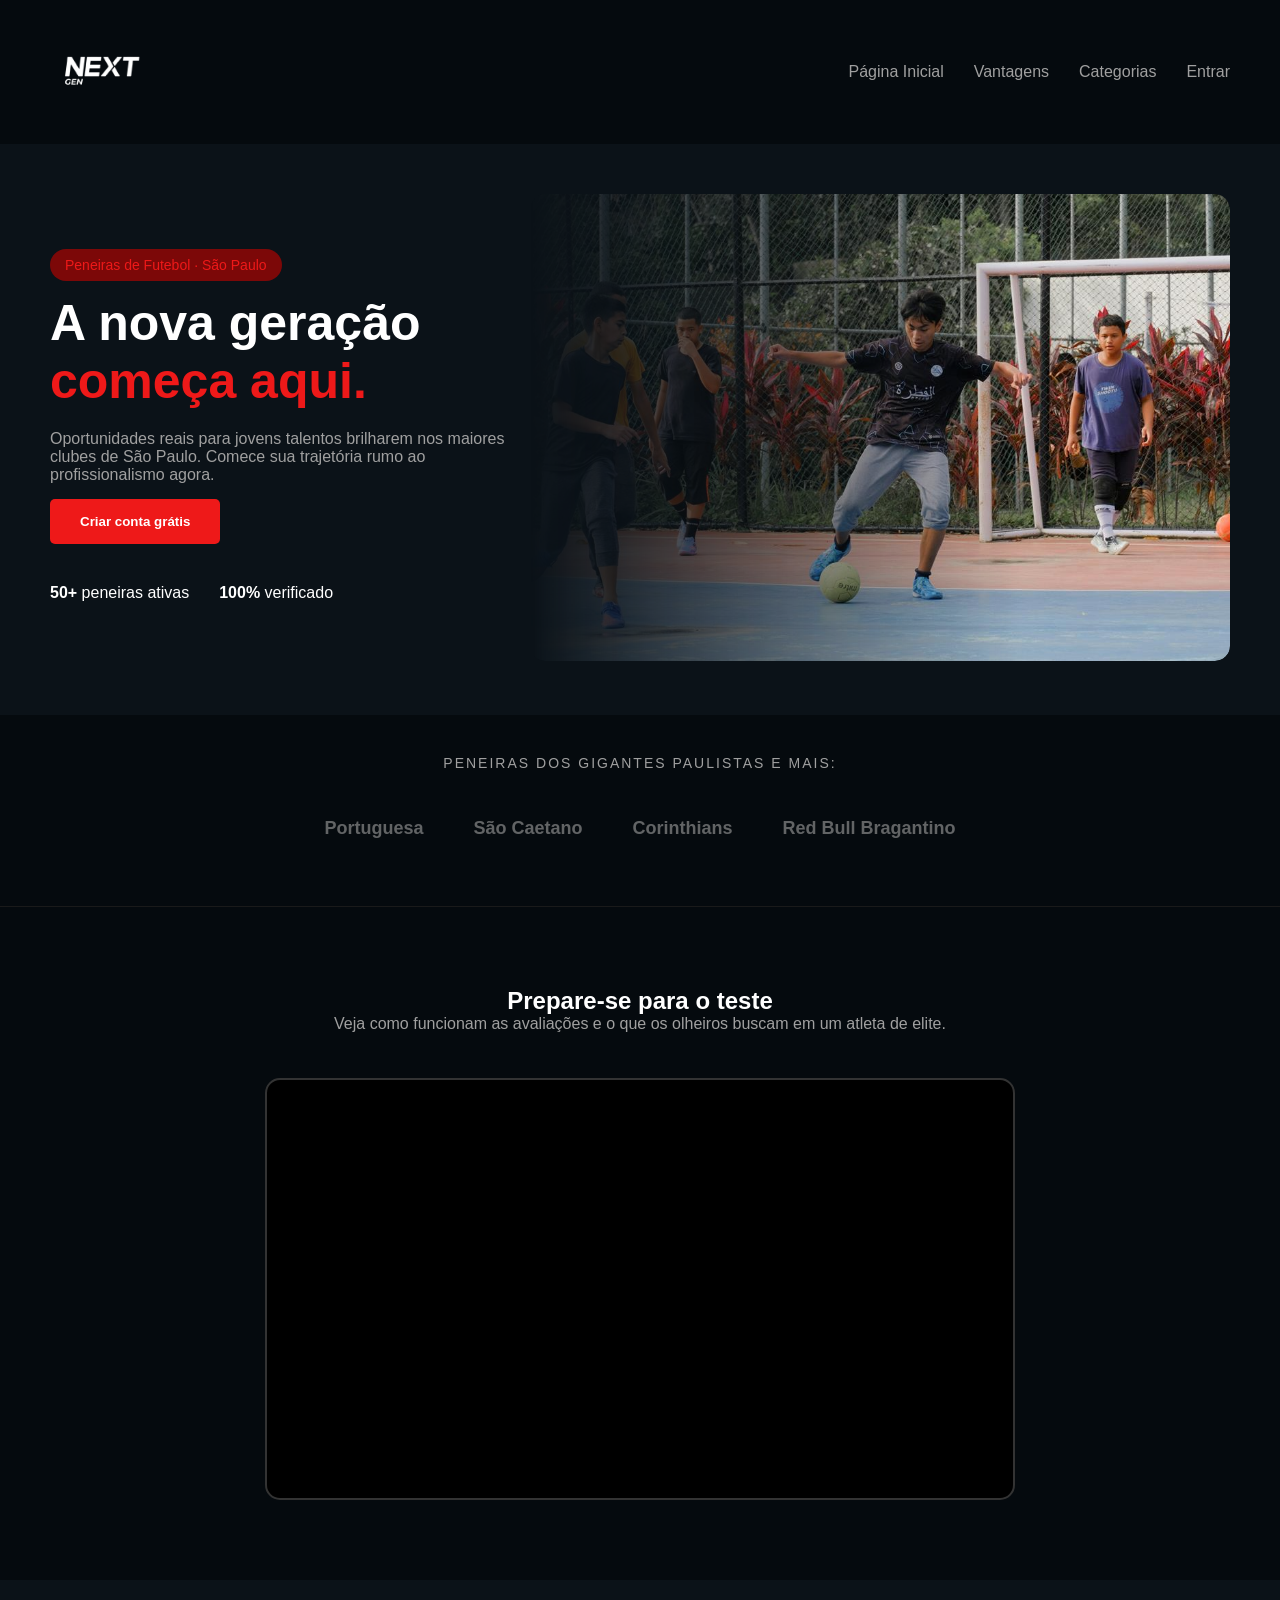
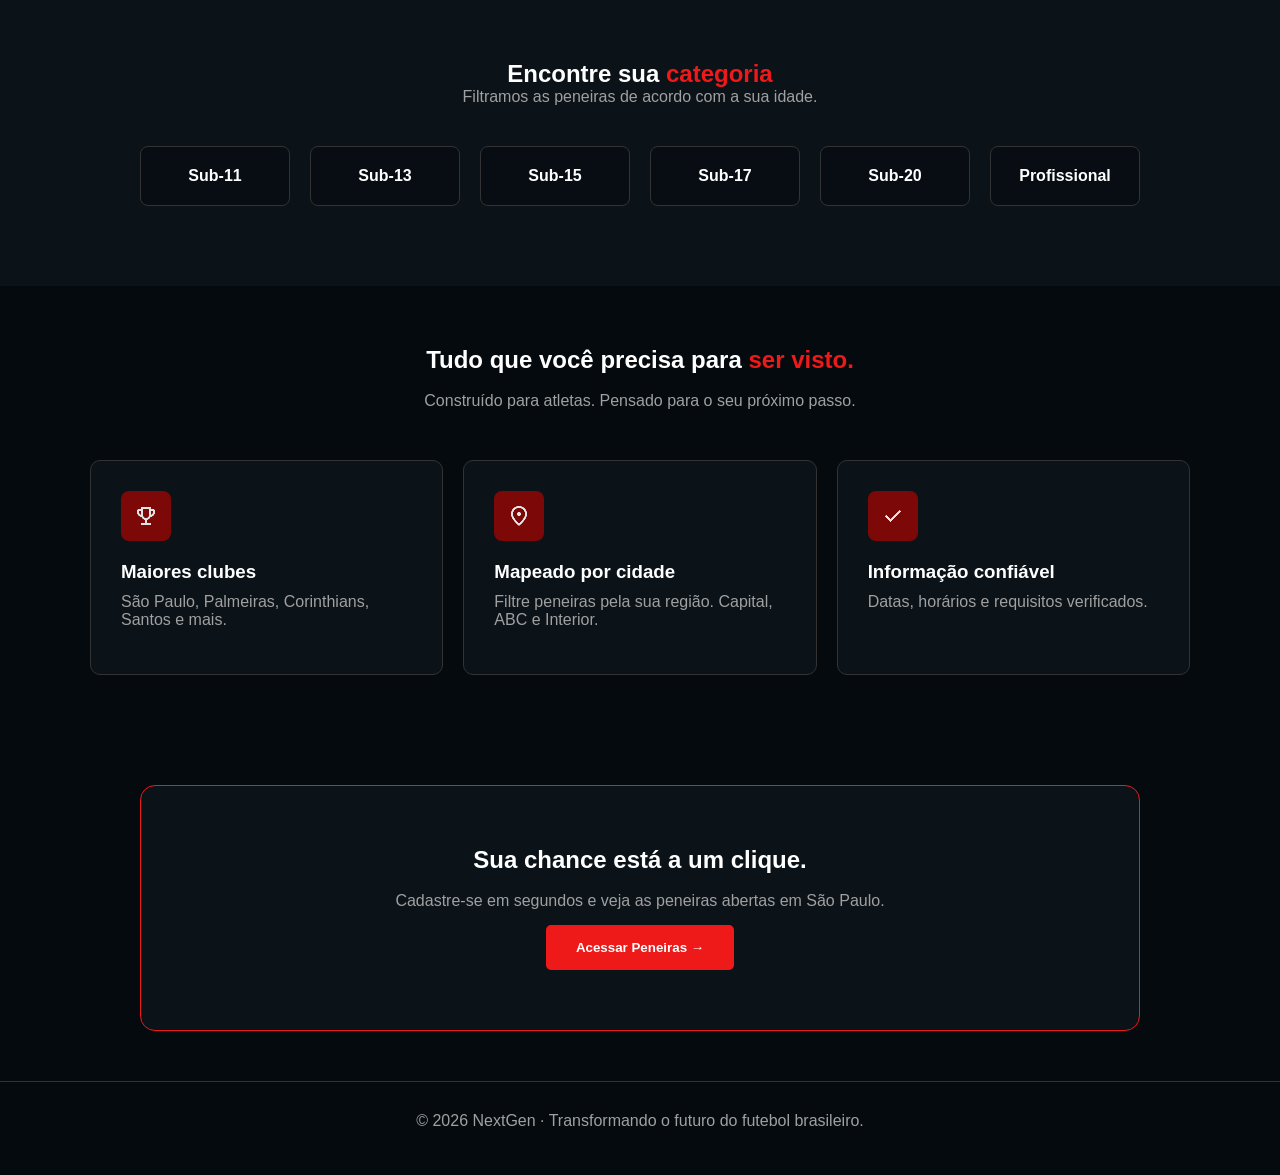
==== public/index.html @ 82406a3a "Organização das pastas" ====
<!DOCTYPE html>
<html lang="pt-br">
<head>
    <meta charset="UTF-8">
    <meta name="viewport" content="width=device-width, initial-scale=1.0">
    <title>NextGen</title>
    <link rel="stylesheet" href="css/style.css">
</head>
<body id="inicio">

    <div class="topo">
        <div class="bloco-logo">
            <img class="logo" src="../Logo/Next-removebg-preview.png" alt="Logo NextGen">
        </div>
        <nav class="menu">
            <a href="#inicio">Página Inicial</a>
            <a href="#vantagens">Vantagens</a>
            <a href="#categorias">Categorias</a>
            <a href="login.html" class="botao-entrar">Entrar</a>
        </nav>
    </div>

    <div class="principal">
        <div class="conteudo-principal">
            <span class="etiqueta">Peneiras de Futebol · São Paulo</span>
            <h1>A nova geração <br> <span class="destaque-vermelho">começa aqui.</span></h1>
            <p>Oportunidades reais para jovens talentos brilharem nos maiores clubes de São Paulo. Comece sua trajetória rumo ao profissionalismo agora.</p>

            <div class="botoes">
                <button class="botao-vermelho" onclick="window.location.href='login.html?aba=cadastro'">Criar conta grátis</button>
            </div>

            <div class="numeros">
                <div class="item-numero"><b>50+</b> peneiras ativas</div>
                <div class="item-numero"><b>100%</b> verificado</div>
            </div>
        </div>
        <div class="imagem-topo">
            <img src="../Imagem/jovem_jogando.jpg" alt="Jogador de futebol em busca do sonho">
        </div>
    </div>

    <div class="clubes">
    <p>Peneiras dos gigantes paulistas e mais:</p>
    <div class="grade-clubes">
        <span class="time-hover">
            Portu
            <img src="../Imagem/Times - escudos/portuguesa.png" class="logo-time-hover">
            guesa 
        </span>
        <span class="time-hover">
            São C
            <img src="../Imagem/Times - escudos/sao caetano.png" class="logo-time-hover">
            aetano
        </span>
        <span class="time-hover">
            Corin
            <img src="../Imagem/Times - escudos/corinthians.png" class="logo-time-hover">
            thians
        </span>
        <span class="time-hover">
            Red Bull B
            <img src="../Imagem/Times - escudos/RedBullBragantino.png" class="logo-time-hover">
            ragantino
        </span>
    </div>
</div>

    <div class="video-sessao">
        <div class="texto-video">
            <h2>Prepare-se para o teste</h2>
            <p>Veja como funcionam as avaliações e o que os olheiros buscam em um atleta de elite.</p>
        </div>
        <div class="container-video">
    <video autoplay loop muted playsinline class="video-fundo">
        <source src="../Imagem/Video/NextGen - Video Site.mp4" type="video/mp4">
        Seu navegador não suporta este vídeo.
    </video>
</div>
    </div>

    <div id="categorias" class="categorias">
        <div class="titulo-secao">
            <h2>Encontre sua <span class="destaque-vermelho">categoria</span></h2>
            <p>Filtramos as peneiras de acordo com a sua idade.</p>
        </div>
        <div class="grade-categorias">
            <div class="item-categoria">Sub-11</div>
            <div class="item-categoria">Sub-13</div>
            <div class="item-categoria">Sub-15</div>
            <div class="item-categoria">Sub-17</div>
            <div class="item-categoria">Sub-20</div>
            <div class="item-categoria">Profissional</div>
        </div>
    </div>

    <div class="vantagens" id="vantagens">
        <div class="titulo-secao">
            <h2>Tudo que você precisa para <span class="destaque-vermelho">ser visto.</span></h2><br>
            <p>Construído para atletas. Pensado para o seu próximo passo.</p>
        </div>

        <div class="lista-cards">
            <div class="card">
                <div class="icone"><img src="../Imagem/trofeu.png" alt=""></div>
                <h3>Maiores clubes</h3>
                <p>São Paulo, Palmeiras, Corinthians, Santos e mais.</p>
            </div>
            <div class="card">
                <div class="icone"><img src="../Imagem/spot.png" alt=""></div>
                <h3>Mapeado por cidade</h3>
                <p>Filtre peneiras pela sua região. Capital, ABC e Interior.</p>
            </div>
            <div class="card">
                <div class="icone"><img src="../Imagem/check.png" alt=""></div>
                <h3>Informação confiável</h3>
                <p>Datas, horários e requisitos verificados.</p>
            </div>
        </div>
    </div>

    <div class="chamada-final">
        <div class="caixa-banner">
            <h2>Sua chance está a um clique.</h2><br>
            <p>Cadastre-se em segundos e veja as peneiras abertas em São Paulo.</p>
            <button class="botao-vermelho" onclick="window.location.href='login.html'">Acessar Peneiras →</button>
        </div>
    </div>

    <footer>
        <p>&copy; 2026 NextGen · Transformando o futuro do futebol brasileiro.</p>
    </footer>

</body>
</html>
---- public/css/style.css ----
* {
    margin: 0;
    padding: 0;
    box-sizing: border-box;
    font-family: sans-serif;
}

body {
    background-color: #050a0e;
    color: #ffffff;
}

.topo {
    display: flex;
    justify-content: space-between;
    align-items: center;
    padding: 20px 50px;
}

.logo {
    width: 100px;
}

.botao-entrar {
    color: white;
    text-decoration: none;
    font-weight: bold;
}

.principal {
    display: flex;
    align-items: center;
    justify-content: space-around;
    padding: 50px;
    background-color: #0b1218;
}

.conteudo-principal {
    max-width: 600px;
}

.etiqueta {
    background-color: #7c0808;
    color: #ee1919;
    padding: 8px 15px;
    border-radius: 20px;
    font-size: 14px;
}

h1 {
    font-size: 50px;
    margin: 20px 0;
}

.destaque-vermelho {
    color: #ee1919;
}

p {
    color: #a0a0a0;
    margin-bottom: 15px;
}

h3 {
    margin-bottom: 10px;
}

.botoes {
    display: flex;
    gap: 15px;
    margin-bottom: 40px;
}

.botao-vermelho {
    background-color: #ee1919;
    color: white;
    border: none;
    padding: 15px 30px;
    border-radius: 5px;
    font-weight: bold;
    cursor: pointer;
}

.botao-borda {
    background-color: transparent;
    color: white;
    border: 1px solid #333;
    padding: 15px 30px;
    border-radius: 5px;
    cursor: pointer;
}

.imagem-topo img {
    width: 700px;
    border-radius: 15px;
    mask-image: linear-gradient(to right, transparent 0%, black 70%);
}

.numeros {
    display: flex;
    gap: 30px;
}

.vantagens {
    padding: 60px 90px;
    text-align: center;
}

.lista-cards {
    display: flex;
    justify-content: center;
    gap: 20px;
    margin-top: 50px;
    
}

.card {
    background-color: #0b1218;
    padding: 30px;
    border-radius: 10px;
    border: 1px solid #333;
    flex: 1; 
    gap: 15px;
    text-align: left;
}

.icone {
    background-color: #7c0808;
    color: #ee1919;
    width: 50px;
    height: 50px;
    display: flex;
    align-items: center;
    justify-content: center;
    border-radius: 8px;
    margin-bottom: 20px;
    font-size: 23px;
}

.chamada-final {
    padding: 50px;
    display: flex;
    justify-content: center;
}

.caixa-banner {
    background-color: #0b1218;
    border: 1px solid #ee1919;
    padding: 60px;
    width: 100%;
    max-width: 1000px;
    text-align: center;
    border-radius: 15px;
}

footer {
    text-align: center;
    padding: 30px;
    border-top: 1px solid #333;
}

.menu {
    display: flex;
    align-items: center;
    gap: 30px;
}

.menu a {
    color: #a0a0a0;
    text-decoration: none;
    font-weight: 500;
    transition: 0.3s;
}

.menu a:hover {
    color: #ffffff;
}

.clubes {
    padding: 40px;
    text-align: center;
    background-color: #050a0e;
    border-bottom: 1px solid #1a1a1a;
}

.clubes p {
    font-size: 14px;
    margin-bottom: 20px;
    text-transform: uppercase;
    letter-spacing: 2px;
}

.grade-clubes {
    display: flex;
    justify-content: center;
    gap: 40px;
    flex-wrap: wrap;
    opacity: 0.6;
}

.grade-clubes span {
    font-weight: bold;
    font-size: 18px;
}

.categorias {
    padding: 80px 50px;
    background-color: #0b1218;
}

.grade-categorias {
    display: grid;
    grid-template-columns: repeat(auto-fit, minmax(150px, 1fr));
    gap: 20px;
    margin-top: 40px;
    max-width: 1000px;
    margin-left: auto;
    margin-right: auto;
}

.item-categoria {
    background-color: #070d13;
    border: 1px solid #333;
    padding: 20px;
    border-radius: 8px;
    font-weight: bold;
    text-align: center;
    transition: 0.3s;
}

.titulo-secao{
    text-align: center;
    margin-bottom: 40px;
}

.item-categoria:hover {
    border-color: #ee1919;
    color: #ee1919;
}


.video-sessao {
    padding: 80px 50px;
    display: flex;
    flex-direction: column;
    align-items: center;
    gap: 30px;
}

.texto-video {
    text-align: center;
}

.container-video {
    width: 100%;
    max-width: 750px; 
    aspect-ratio: 16 / 9; 
    margin: 0 auto;
    border-radius: 15px;
    overflow: hidden;
    border: 2px solid #333;
    position: relative; 
    background-color: #000; 
}
.container-video:hover {
    border-color: #a51010;
    transition: 0.3s;
}

.video-fundo {
    width: 100%;
    height: 100%;
    object-fit: cover;
    display: block;
}


.grade-clubes {
    display: flex;
    justify-content: center;
    gap: 50px;
    flex-wrap: wrap;
    padding: 20px;
}

.time-hover {
    font-size: 24px;
    font-weight: bold;
    color: #a0a0a0;
    display: flex;
    align-items: center;
}

.logo-time-hover {
    width: 0px; 
    height: 35px;
    transition: 0.5s;
    margin: 0;
    object-fit: contain;
}

.time-hover:hover {
    color: #ffffff;
}

.time-hover:hover .logo-time-hover {
    width: 45px; 
    margin: 0 15px;
}

html {
  scroll-behavior: smooth;
}
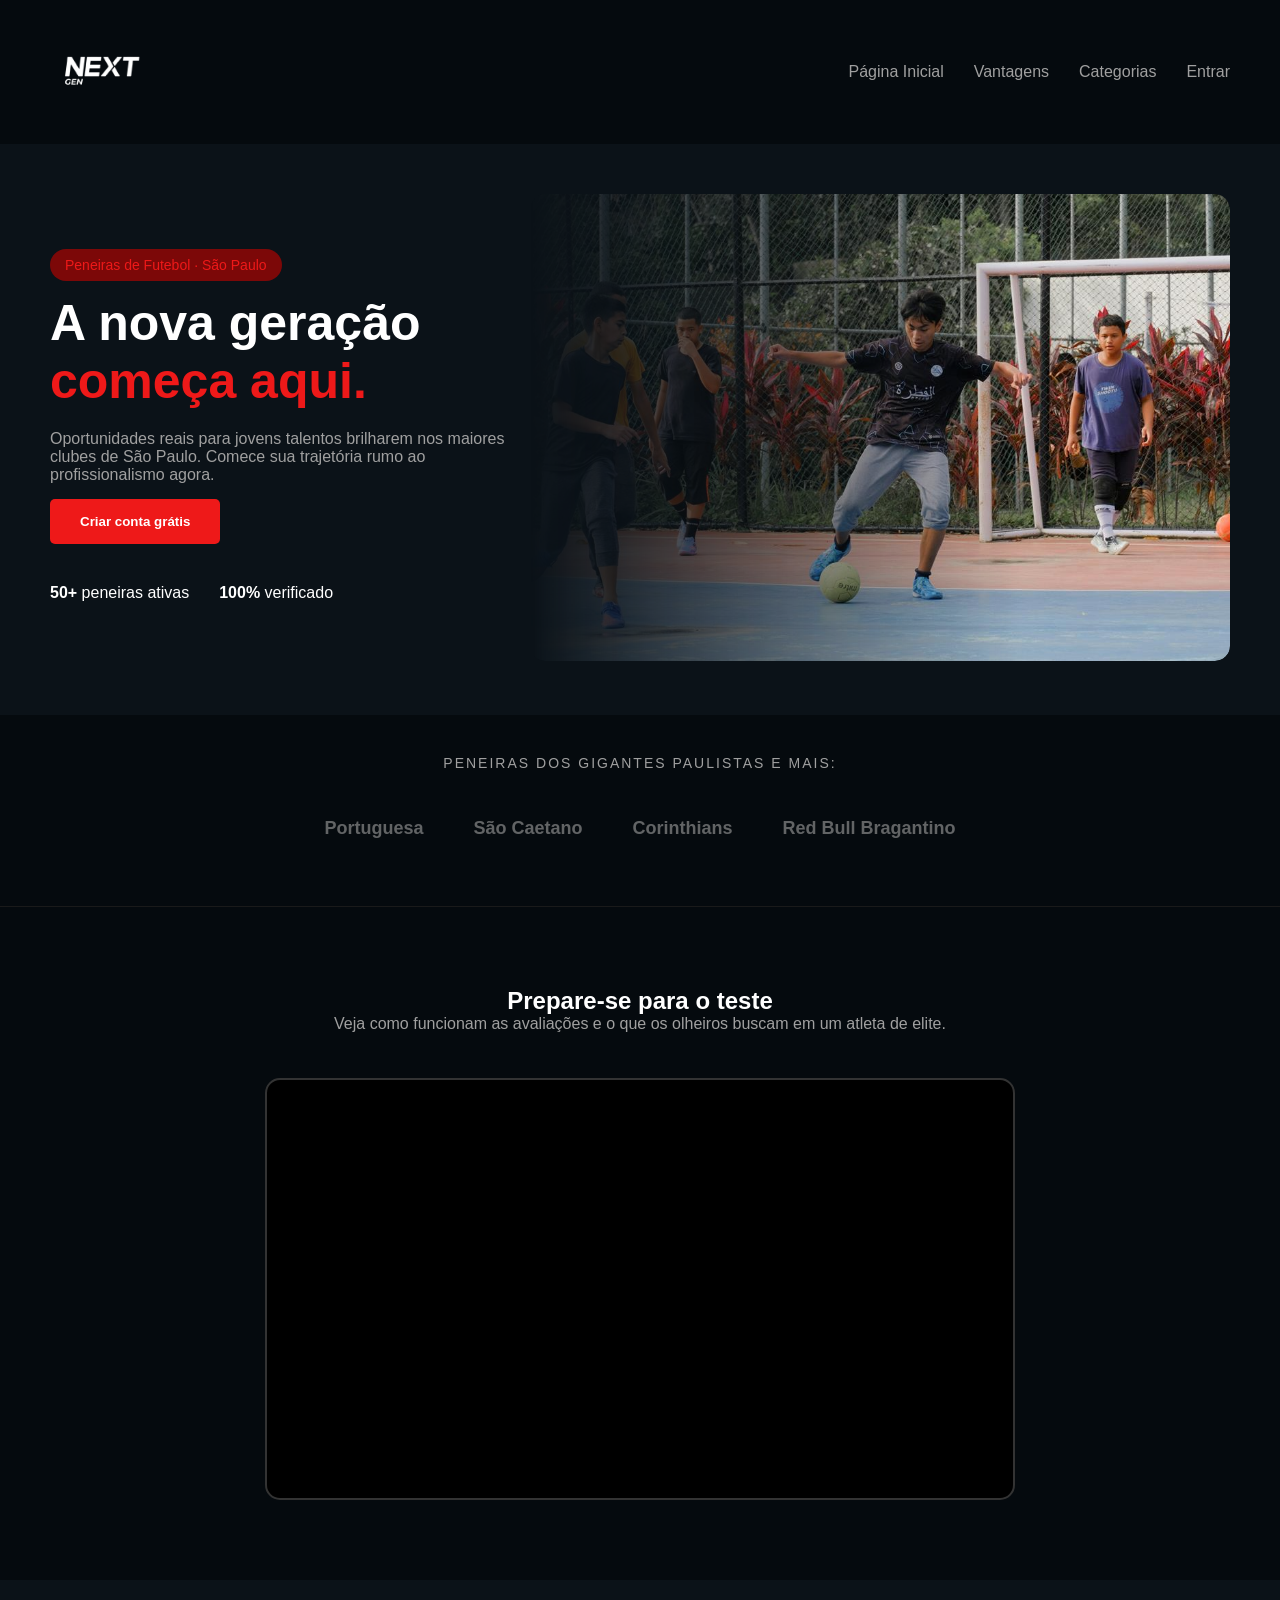
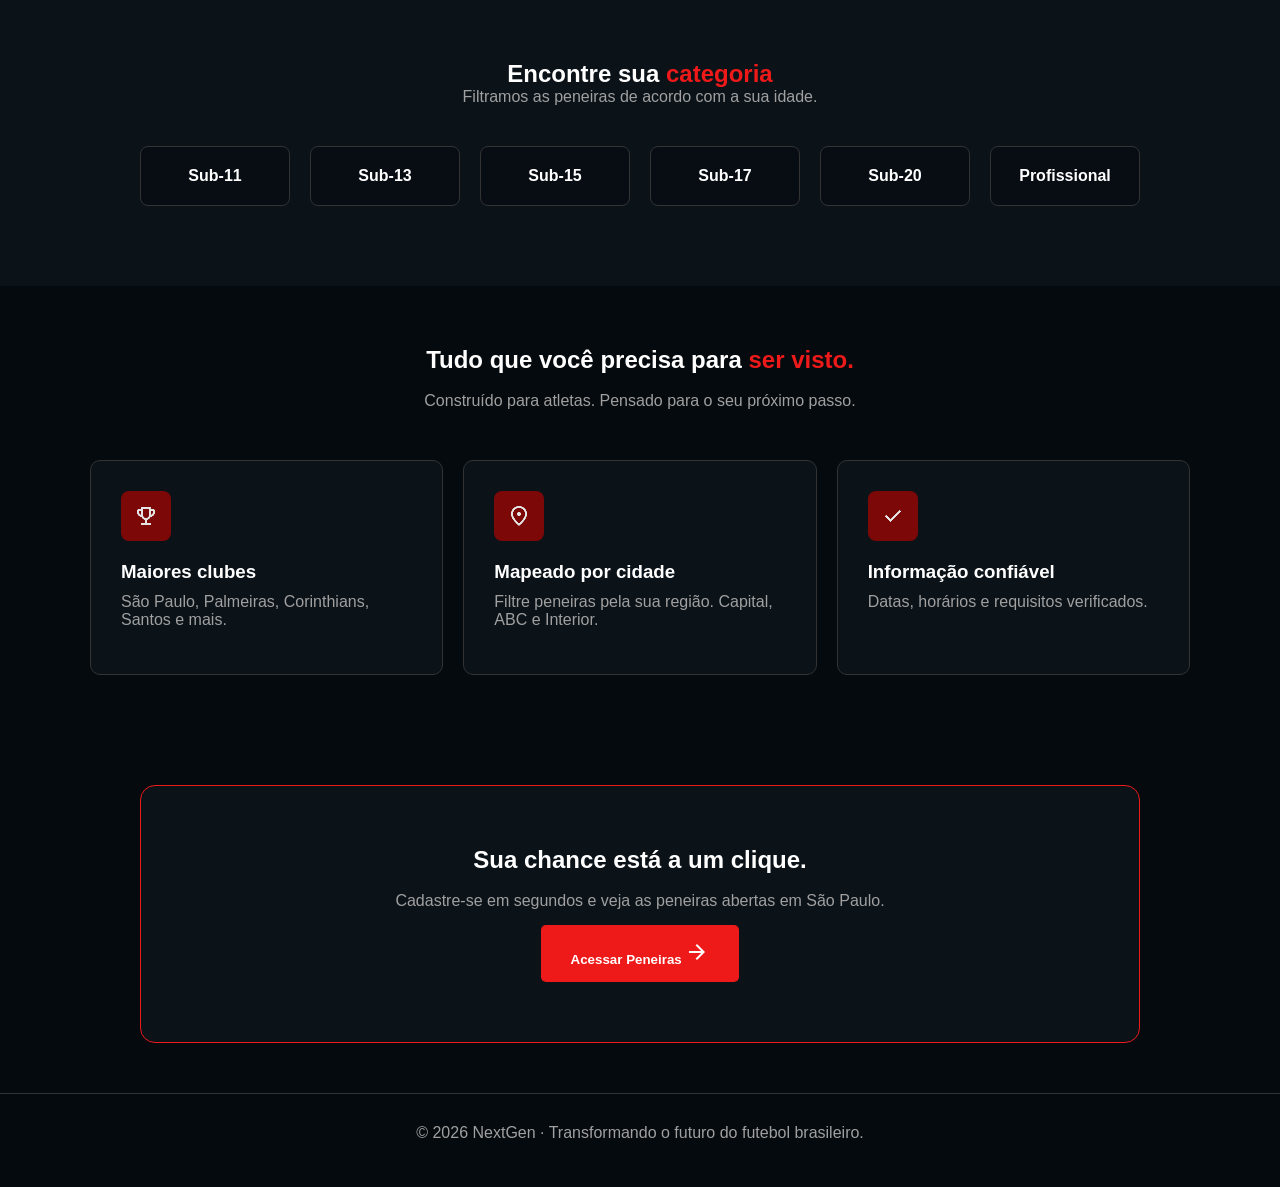
==== commit 6470b2fb: "Ajuste dashboards, peneiras e métricas de treinos" ====
--- a/public/index.html
+++ b/public/index.html
@@ -4,6 +4,7 @@
     <meta charset="UTF-8">
     <meta name="viewport" content="width=device-width, initial-scale=1.0">
     <title>NextGen</title>
+    <link href="https://fonts.googleapis.com/icon?family=Material+Icons" rel="stylesheet">
     <link rel="stylesheet" href="css/style.css">
 </head>
 <body id="inicio">
@@ -123,7 +124,7 @@
         <div class="caixa-banner">
             <h2>Sua chance está a um clique.</h2><br>
             <p>Cadastre-se em segundos e veja as peneiras abertas em São Paulo.</p>
-            <button class="botao-vermelho" onclick="window.location.href='login.html'">Acessar Peneiras →</button>
+            <button class="botao-vermelho" onclick="window.location.href='login.html'">Acessar Peneiras <span class="material-icons">arrow_forward</span></button>
         </div>
     </div>
 
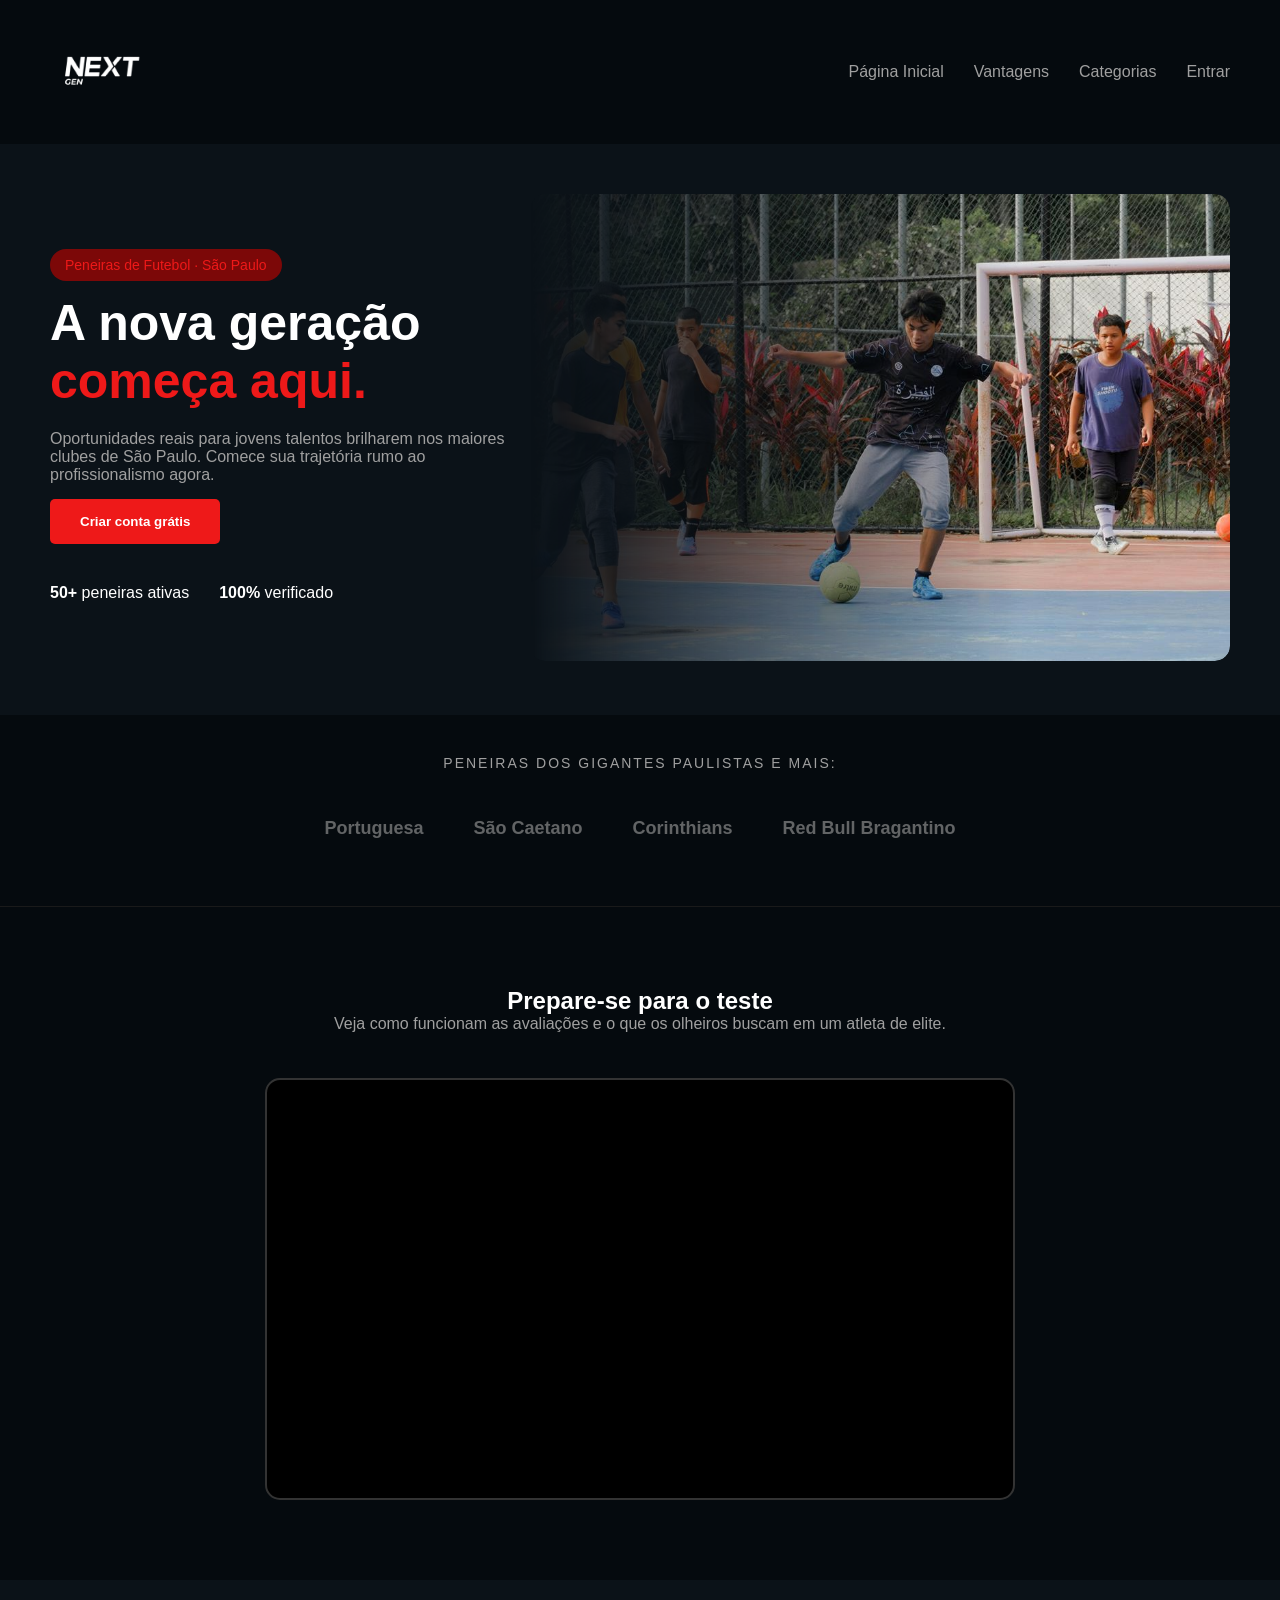
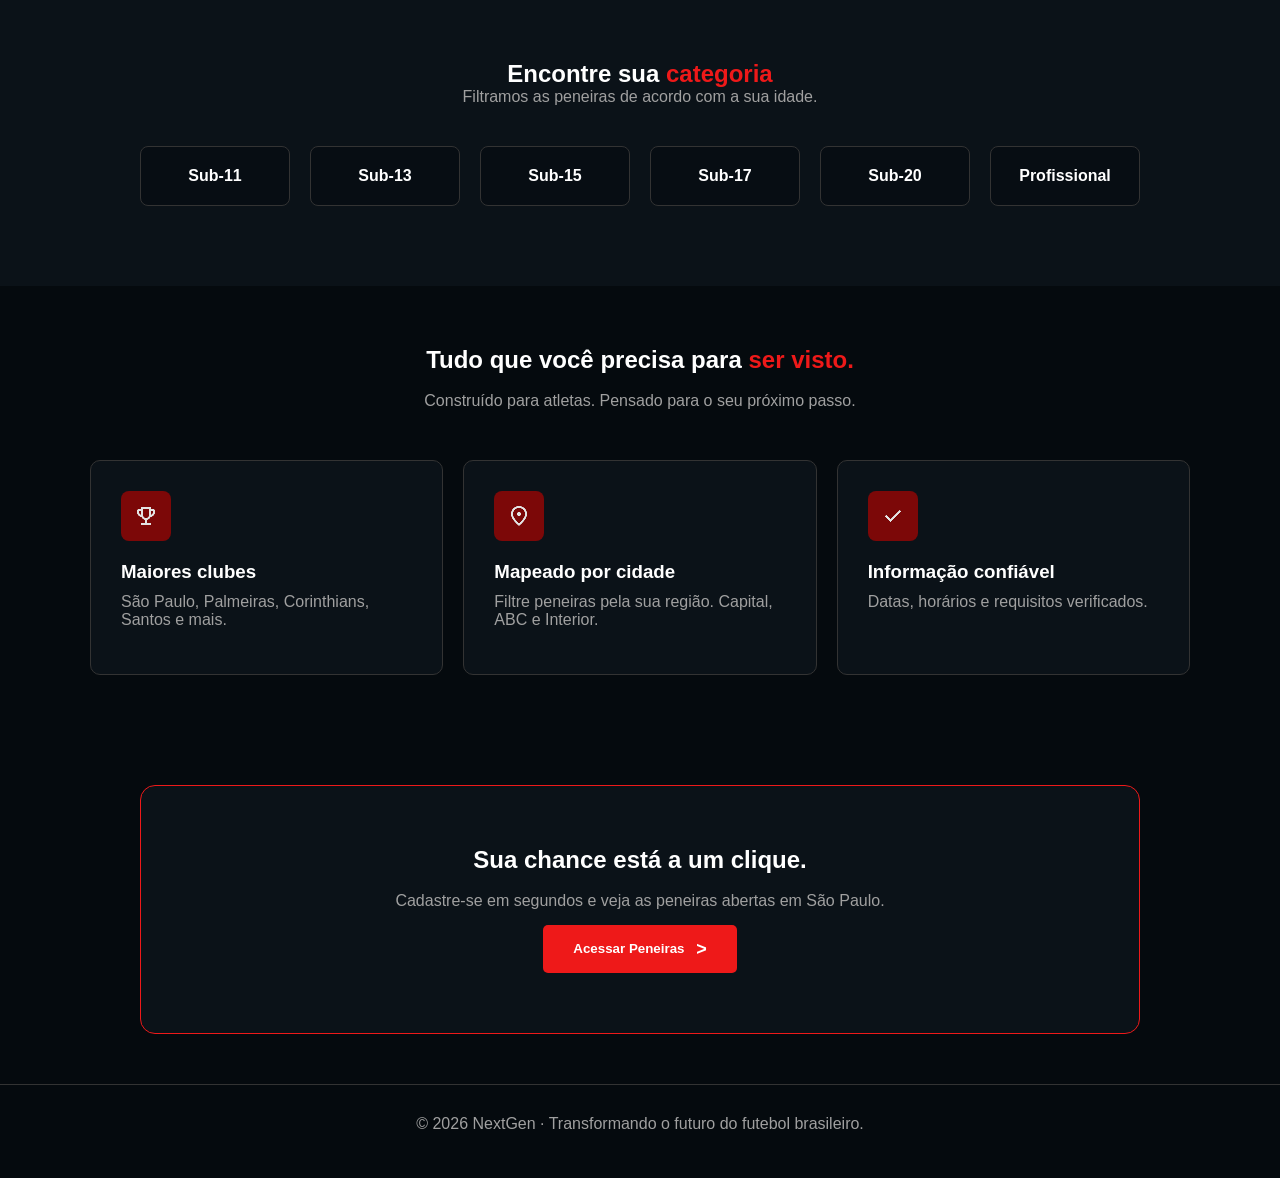
==== commit eeff2626: "Versão final" ====
--- a/public/index.html
+++ b/public/index.html
@@ -4,7 +4,6 @@
     <meta charset="UTF-8">
     <meta name="viewport" content="width=device-width, initial-scale=1.0">
     <title>NextGen</title>
-    <link href="https://fonts.googleapis.com/icon?family=Material+Icons" rel="stylesheet">
     <link rel="stylesheet" href="css/style.css">
 </head>
 <body id="inicio">
@@ -44,24 +43,24 @@
     <div class="clubes">
     <p>Peneiras dos gigantes paulistas e mais:</p>
     <div class="grade-clubes">
-        <span class="time-hover">
+        <span class="time-destaque">
             Portu
-            <img src="../Imagem/Times - escudos/portuguesa.png" class="logo-time-hover">
+            <img src="../Imagem/Times - escudos/portuguesa.png" class="logo-time-destaque">
             guesa 
         </span>
-        <span class="time-hover">
+        <span class="time-destaque">
             São C
-            <img src="../Imagem/Times - escudos/sao caetano.png" class="logo-time-hover">
+            <img src="../Imagem/Times - escudos/sao caetano.png" class="logo-time-destaque">
             aetano
         </span>
-        <span class="time-hover">
+        <span class="time-destaque">
             Corin
-            <img src="../Imagem/Times - escudos/corinthians.png" class="logo-time-hover">
+            <img src="../Imagem/Times - escudos/corinthians.png" class="logo-time-destaque">
             thians
         </span>
-        <span class="time-hover">
+        <span class="time-destaque">
             Red Bull B
-            <img src="../Imagem/Times - escudos/RedBullBragantino.png" class="logo-time-hover">
+            <img src="../Imagem/Times - escudos/RedBullBragantino.png" class="logo-time-destaque">
             ragantino
         </span>
     </div>
@@ -72,7 +71,7 @@
             <h2>Prepare-se para o teste</h2>
             <p>Veja como funcionam as avaliações e o que os olheiros buscam em um atleta de elite.</p>
         </div>
-        <div class="container-video">
+        <div class="caixa-video">
     <video autoplay loop muted playsinline class="video-fundo">
         <source src="../Imagem/Video/NextGen - Video Site.mp4" type="video/mp4">
         Seu navegador não suporta este vídeo.
@@ -101,18 +100,18 @@
             <p>Construído para atletas. Pensado para o seu próximo passo.</p>
         </div>
 
-        <div class="lista-cards">
-            <div class="card">
+        <div class="lista-cartoes">
+            <div class="cartao">
                 <div class="icone"><img src="../Imagem/trofeu.png" alt=""></div>
                 <h3>Maiores clubes</h3>
                 <p>São Paulo, Palmeiras, Corinthians, Santos e mais.</p>
             </div>
-            <div class="card">
+            <div class="cartao">
                 <div class="icone"><img src="../Imagem/spot.png" alt=""></div>
                 <h3>Mapeado por cidade</h3>
                 <p>Filtre peneiras pela sua região. Capital, ABC e Interior.</p>
             </div>
-            <div class="card">
+            <div class="cartao">
                 <div class="icone"><img src="../Imagem/check.png" alt=""></div>
                 <h3>Informação confiável</h3>
                 <p>Datas, horários e requisitos verificados.</p>
@@ -124,7 +123,7 @@
         <div class="caixa-banner">
             <h2>Sua chance está a um clique.</h2><br>
             <p>Cadastre-se em segundos e veja as peneiras abertas em São Paulo.</p>
-            <button class="botao-vermelho" onclick="window.location.href='login.html'">Acessar Peneiras <span class="material-icons">arrow_forward</span></button>
+            <button class="botao-vermelho" onclick="window.location.href='login.html'">Acessar Peneiras <span class="seta-botao">></span></button>
         </div>
     </div>
 
--- a/public/css/style.css
+++ b/public/css/style.css
@@ -79,6 +79,14 @@
     border-radius: 5px;
     font-weight: bold;
     cursor: pointer;
+}
+
+.seta-botao {
+    display: inline-block;
+    margin-left: 8px;
+    font-size: 18px;
+    line-height: 1;
+    vertical-align: middle;
 }
 
 .botao-borda {
@@ -106,7 +114,7 @@
     text-align: center;
 }
 
-.lista-cards {
+.lista-cartoes {
     display: flex;
     justify-content: center;
     gap: 20px;
@@ -114,7 +122,7 @@
     
 }
 
-.card {
+.cartao {
     background-color: #0b1218;
     padding: 30px;
     border-radius: 10px;
@@ -251,7 +259,7 @@
     text-align: center;
 }
 
-.container-video {
+.caixa-video {
     width: 100%;
     max-width: 750px; 
     aspect-ratio: 16 / 9; 
@@ -262,7 +270,7 @@
     position: relative; 
     background-color: #000; 
 }
-.container-video:hover {
+.caixa-video:hover {
     border-color: #a51010;
     transition: 0.3s;
 }
@@ -283,7 +291,7 @@
     padding: 20px;
 }
 
-.time-hover {
+.time-destaque {
     font-size: 24px;
     font-weight: bold;
     color: #a0a0a0;
@@ -291,7 +299,7 @@
     align-items: center;
 }
 
-.logo-time-hover {
+.logo-time-destaque {
     width: 0px; 
     height: 35px;
     transition: 0.5s;
@@ -299,11 +307,11 @@
     object-fit: contain;
 }
 
-.time-hover:hover {
+.time-destaque:hover {
     color: #ffffff;
 }
 
-.time-hover:hover .logo-time-hover {
+.time-destaque:hover .logo-time-destaque {
     width: 45px; 
     margin: 0 15px;
 }
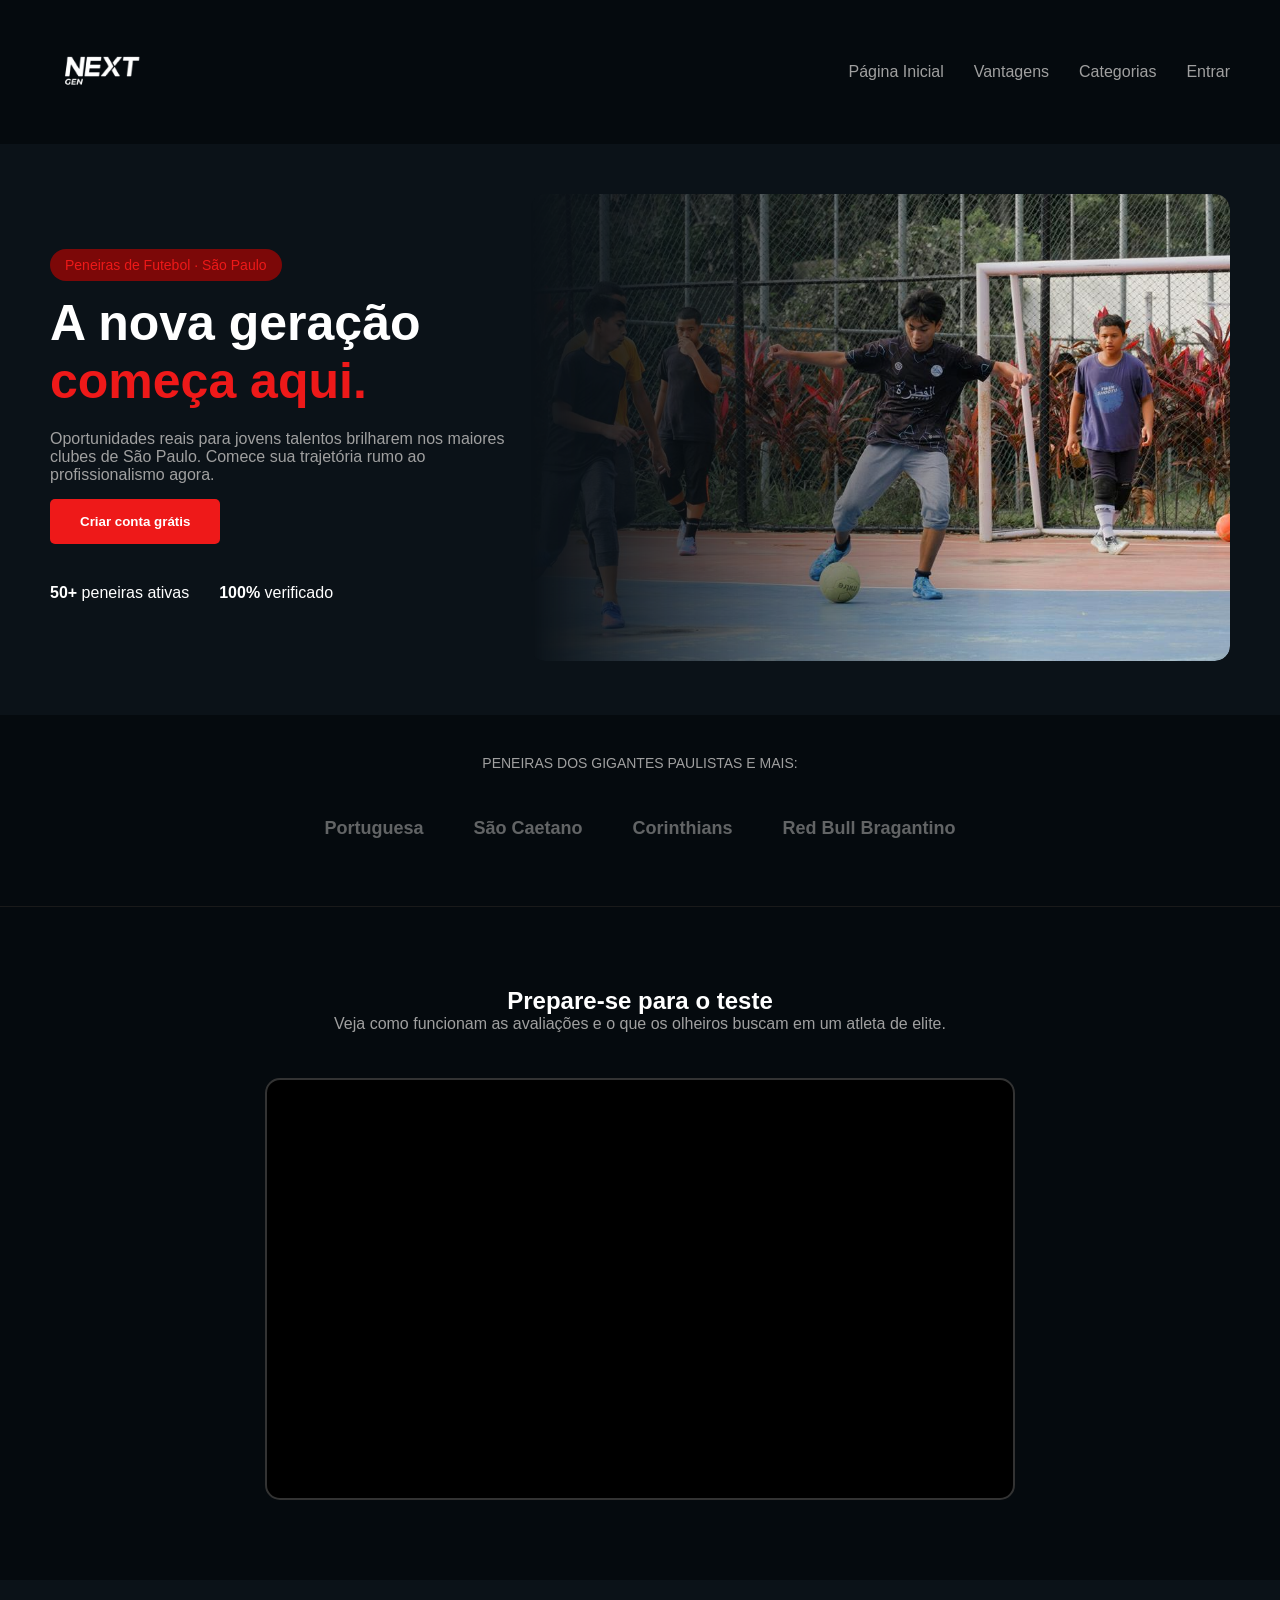
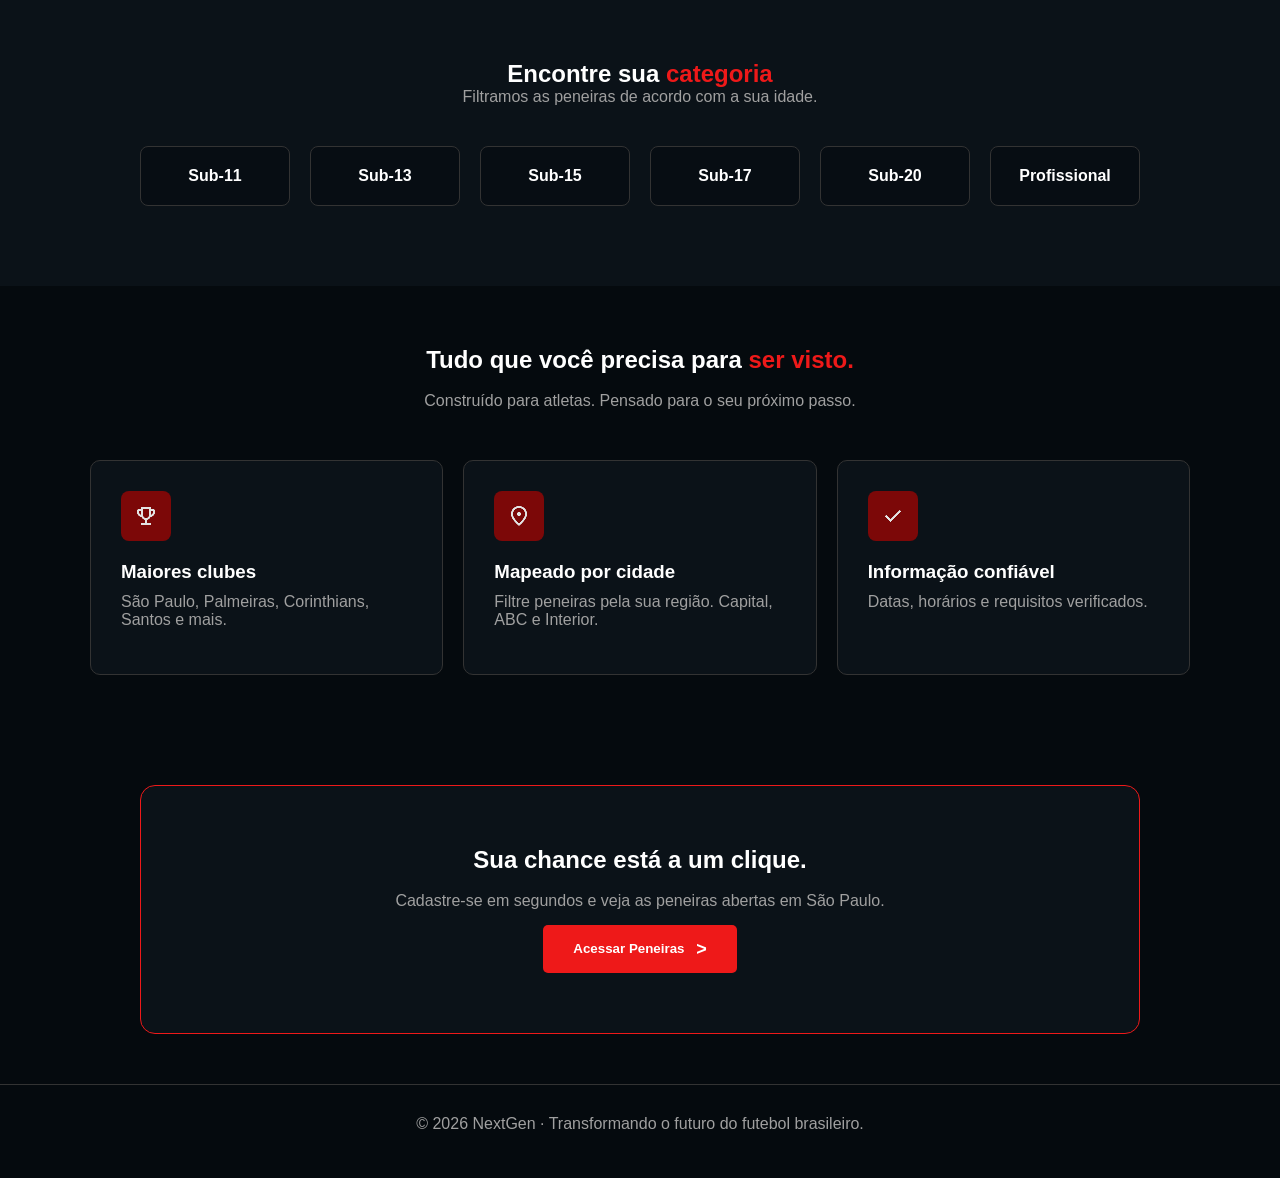
==== commit e34beb12: "Finalização do projeto" ====
--- a/public/index.html
+++ b/public/index.html
@@ -10,7 +10,7 @@
 
     <div class="topo">
         <div class="bloco-logo">
-            <img class="logo" src="../Logo/Next-removebg-preview.png" alt="Logo NextGen">
+            <img class="logo" src="../Logo/Next-removebg-preview.png" alt="Logo NextGen" onclick="window.location.href = 'index.html'">
         </div>
         <nav class="menu">
             <a href="#inicio">Página Inicial</a>
--- a/public/css/style.css
+++ b/public/css/style.css
@@ -195,7 +195,6 @@
     font-size: 14px;
     margin-bottom: 20px;
     text-transform: uppercase;
-    letter-spacing: 2px;
 }
 
 .grade-clubes {
